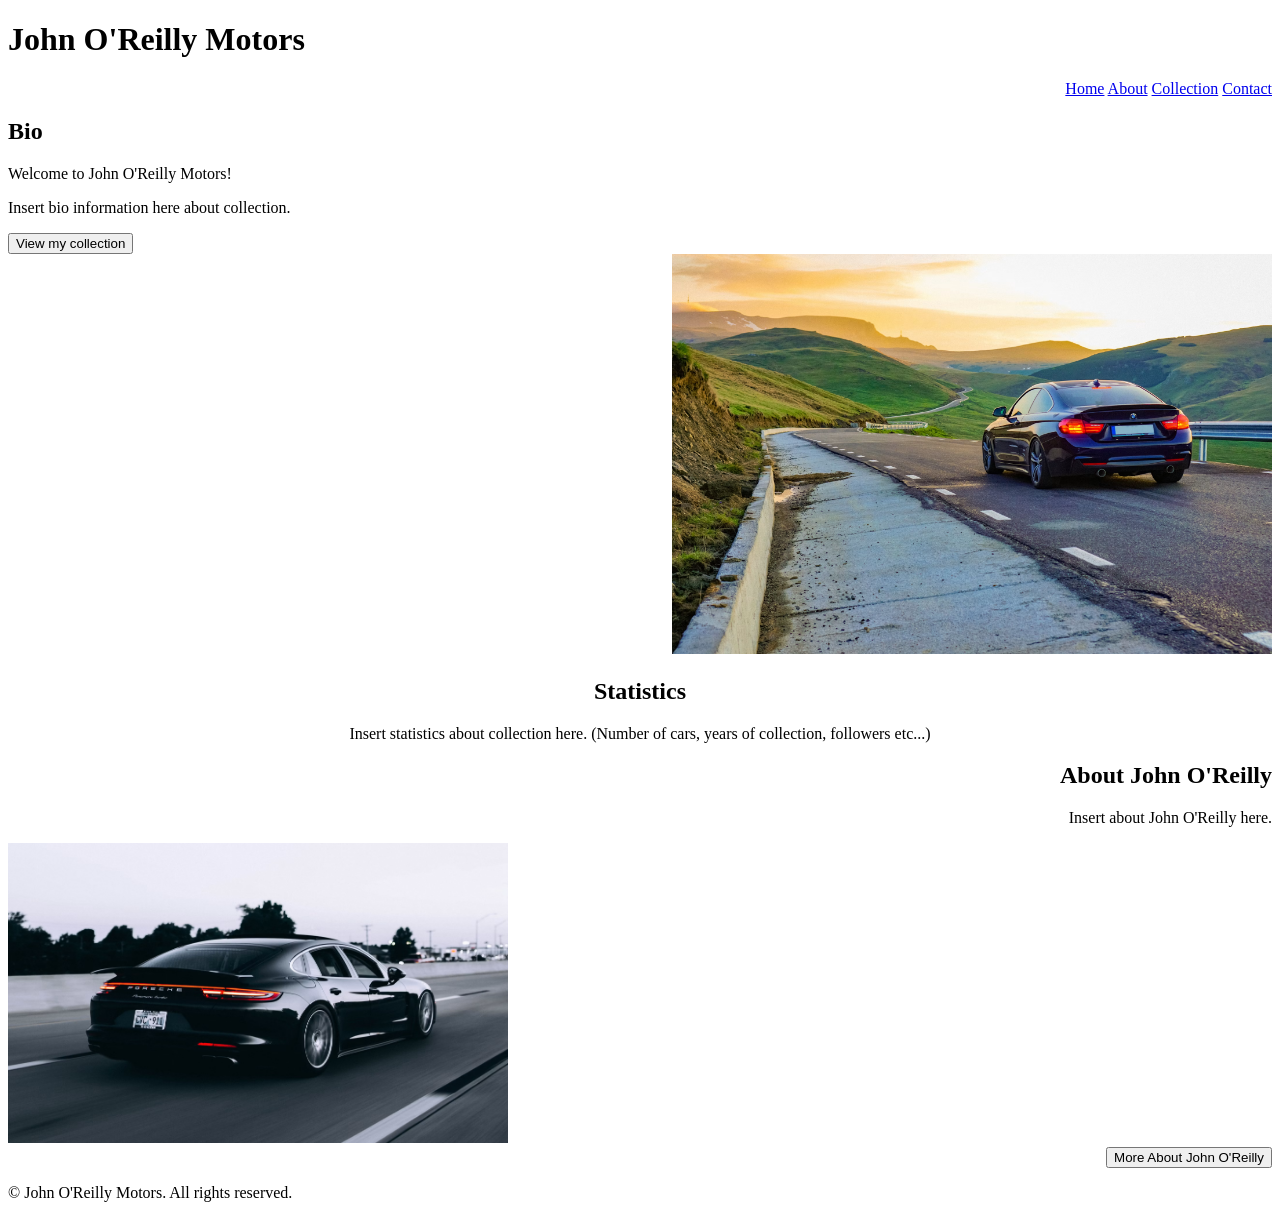
==== index.html @ b459805f "week 3" ====
<!DOCTYPE html>
<html lang="en">
<head>
    <meta charset="UTF-8">
    <title>John O'Reilly Motors</title>
</head>

<body>
    <header>
        <h1>John O'Reilly Motors</h1>
        <div align="right">
        <nav>
            <a href="index.html">Home</a>
            <a href="about.html">About</a>
            <a href="collection.html">Collection</a>
            <a href="contact.html">Contact</a>
        </nav>
    </header>

    <main>
    
        <section class="intro">
            <div class="bio">
                <h2>Bio</h2>
                <p>Welcome to John O'Reilly Motors!</p>
                <p>Insert bio information here about collection.</p>
                <div align="left">
                <Button>View my collection</Button>
            </div>

            <div class="car">
             <div align="right">
                <img src="johncar.avif" alt="Car 1" width="600" height="400">
            </div>
                  
            
            
        </section>

        <div align="center">
        <section class="Statistics" >
            <h2>Statistics</h2>
            <p>Insert statistics about collection here. (Number of cars, years of collection, followers etc...)</p>
        </section>

    <section class="Featured">

        <div align="right">
            <h1> About John O'Reilly</h1>
            <p>Insert about John O'Reilly here.</p>
        
        <div class="car-image" align="left">
            <img src="jorcar.avif" alt="Car 1" width="500" height="300">
            <div align="right">
            <Button>More About John O'Reilly</Button>
        </div>

       
</main>

<footer>
        
    <p>&copy; John O'Reilly Motors. All rights reserved.</p>
</footer>



</html>
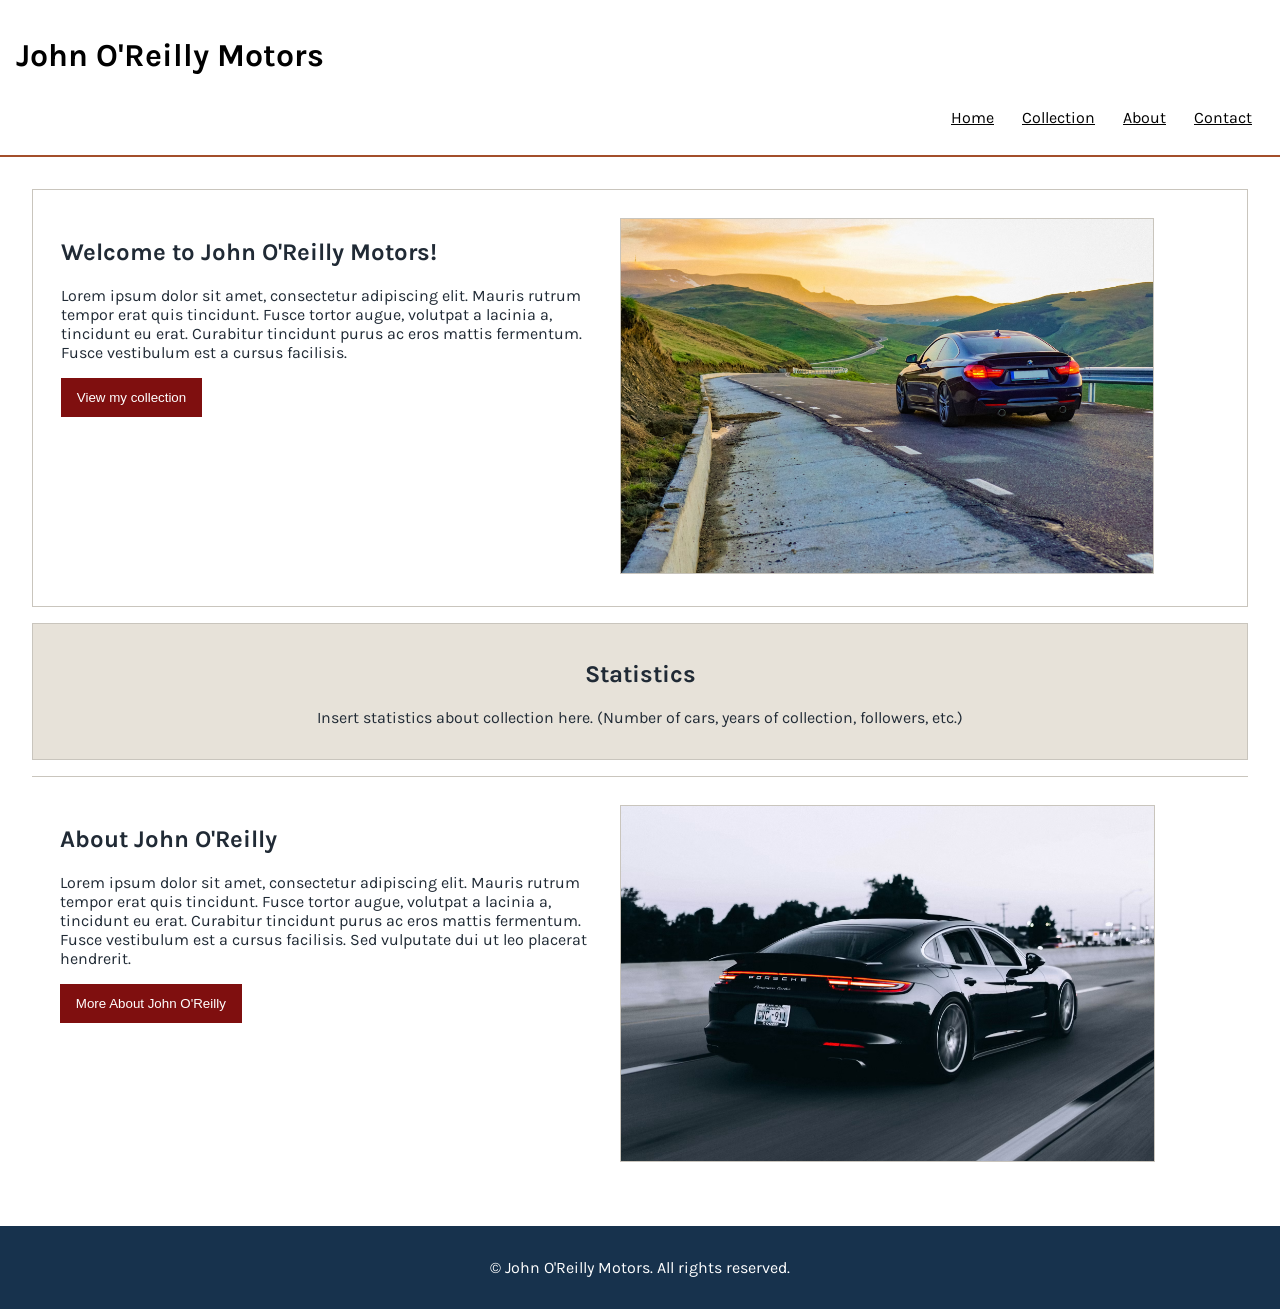
==== commit e5648f2e: "week 4 lab" ====
--- a/index.html
+++ b/index.html
@@ -2,67 +2,62 @@
 <html lang="en">
 <head>
     <meta charset="UTF-8">
+    <meta name="viewport" content="width=device-width, initial-scale=1.0">
     <title>John O'Reilly Motors</title>
+    <link rel="stylesheet" href="styles.css">
+    <link rel="preconnect" href="https://fonts.googleapis.com">
+    <link rel="preconnect" href="https://fonts.gstatic.com" crossorigin>
+    <link href="https://fonts.googleapis.com/css2?family=Karla:ital,wght@0,200..800;1,200..800&display=swap" rel="stylesheet">
 </head>
 
 <body>
     <header>
         <h1>John O'Reilly Motors</h1>
-        <div align="right">
         <nav>
             <a href="index.html">Home</a>
+            <a href="collection.html">Collection</a>
             <a href="about.html">About</a>
-            <a href="collection.html">Collection</a>
             <a href="contact.html">Contact</a>
         </nav>
     </header>
 
     <main>
-    
         <section class="intro">
             <div class="bio">
-                <h2>Bio</h2>
-                <p>Welcome to John O'Reilly Motors!</p>
-                <p>Insert bio information here about collection.</p>
-                <div align="left">
-                <Button>View my collection</Button>
+                <h2>Welcome to John O'Reilly Motors!</h2>
+                <p>Lorem ipsum dolor sit amet, consectetur adipiscing elit. Mauris rutrum tempor erat quis tincidunt. Fusce tortor augue, volutpat a lacinia a, tincidunt eu erat. Curabitur tincidunt purus ac eros mattis fermentum. Fusce vestibulum est a cursus facilisis.</p>
+            <a href="collection.html">    
+                <button>View my collection</button>
+            </a>
             </div>
 
             <div class="car">
-             <div align="right">
-                <img src="johncar.avif" alt="Car 1" width="600" height="400">
+                <img src="johncar.avif" alt="A car from John O'Reilly's collection" width="600" height="400">
             </div>
-                  
-            
-            
         </section>
 
-        <div align="center">
-        <section class="Statistics" >
+        <section class="Statistics">
             <h2>Statistics</h2>
-            <p>Insert statistics about collection here. (Number of cars, years of collection, followers etc...)</p>
+            <p>Insert statistics about collection here. (Number of cars, years of collection, followers, etc.)</p>
         </section>
 
-    <section class="Featured">
+        <section class="Featured">
+            <div class="about-john">
+                <h2>About John O'Reilly</h2>
+                <p>Lorem ipsum dolor sit amet, consectetur adipiscing elit. Mauris rutrum tempor erat quis tincidunt. Fusce tortor augue, volutpat a lacinia a, tincidunt eu erat. Curabitur tincidunt purus ac eros mattis fermentum. Fusce vestibulum est a cursus facilisis. Sed vulputate dui ut leo placerat hendrerit.</p>
+            <a href="about.html">    
+                <button>More About John O'Reilly</button>
+            </a>
+            </div>
 
-        <div align="right">
-            <h1> About John O'Reilly</h1>
-            <p>Insert about John O'Reilly here.</p>
-        
-        <div class="car-image" align="left">
-            <img src="jorcar.avif" alt="Car 1" width="500" height="300">
-            <div align="right">
-            <Button>More About John O'Reilly</Button>
-        </div>
+            <div class="car-image">
+                <img src="jorcar.avif" alt="John O'Reilly beside a car" width="500" height="300">
+            </div>
+        </section>
+    </main>
 
-       
-</main>
-
-<footer>
-        
-    <p>&copy; John O'Reilly Motors. All rights reserved.</p>
-</footer>
-
-
-
-</html>+    <footer>
+        <p>&copy; John O'Reilly Motors. All rights reserved.</p>
+    </footer>
+</body>
+</html>
--- a/styles.css
+++ b/styles.css
@@ -0,0 +1,110 @@
+body {
+    margin: 0;
+    color: #202a35;
+    background-color: #FFFFFF;
+    font-family: "Karla", sans-serif;
+}
+
+header {
+    padding: 16px;
+    color: #000000;
+    background-color: #FFFFFF;
+    border-bottom: 2px solid #a34f2b;
+}
+
+header h1 {
+    color: #000000;
+    text-align: left;
+}
+
+nav {
+    text-align: right;
+}
+
+nav a {
+    display: inline-block;
+    margin: 4px;
+    padding: 8px;
+    color: #000000;
+}
+
+nav a:hover {
+    background-color: #e7e2d9;
+}
+
+main {
+    margin: 16px;
+    padding: 16px;
+}
+
+.intro,
+.about-layout {
+    padding: 16px;
+    border: 1px solid #c9c5bd;
+}
+
+.bio,
+.car {
+    display: inline-block;
+    vertical-align: top;
+    width: 45%;
+    padding: 1%;
+}
+
+.car img,
+.car-image img,
+.about-image {
+    width: 100%;
+    height: auto;
+    border: 1px solid #c9c5bd;
+    border-radius: 0;
+}
+
+.Statistics {
+    margin: 16px 0;
+    padding: 16px;
+    text-align: center;
+    background-color: #e7e2d9;
+    border: 1px solid #c9c5bd;
+}
+
+.Featured {
+    padding: 16px;
+    border-top: 1px solid #c9c5bd;
+}
+
+.Featured > div,
+.Featured .car-image,
+.about-text,
+.about-image-container {
+    display: inline-block;
+    vertical-align: top;
+    width: 45%;
+    padding: 1%;
+    text-align: left;
+}
+
+.about-image-container img {
+    width: 100%;
+    height: auto;
+}
+
+button {
+    padding: 12px 16px;
+    color: white;
+    background-color: #7f0f0f;
+    border: 0;
+}
+
+footer {
+    padding: 16px;
+    color: white;
+    text-align: center;
+    background-color: #17324d;
+}
+
+.collection {
+    margin: 16px 0;
+    padding: 16px;
+    border: 1px solid #c9c5bd;
+}
